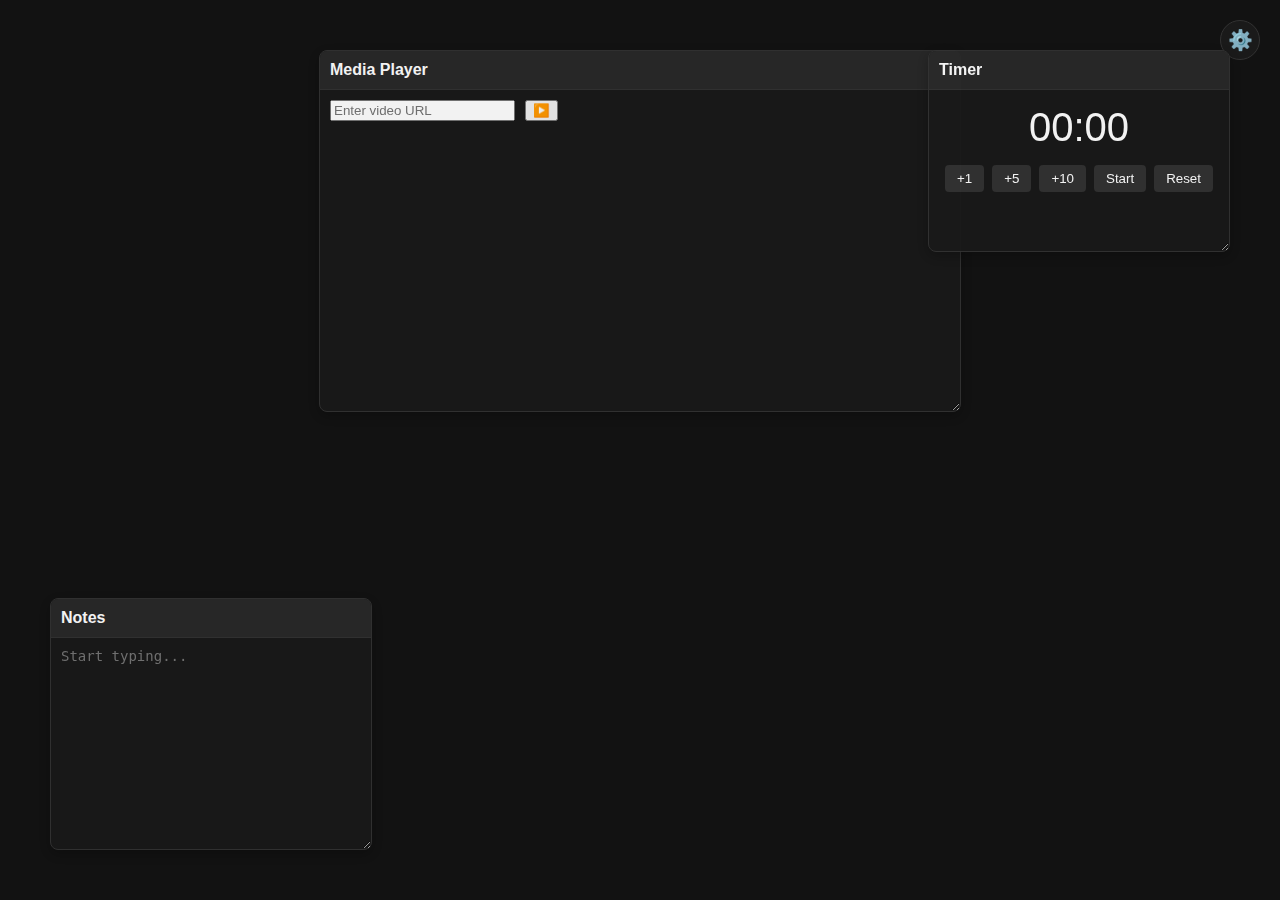
==== index.html @ 60ef2e62 "Update index.html" ====
<!DOCTYPE html>
<html lang="en">
<head>
    <meta charset="UTF-8">
    <meta name="viewport" content="width=device-width, initial-scale=1.0">
    <title>Floating Media Suite</title>
    <link rel="stylesheet" href="styles.css">
</head>
<body>
    <!-- Settings Gear -->
    <button class="settings-button" id="settingsButton">⚙️</button>

    <!-- Settings Panel -->
    <div class="settings-panel" id="settingsPanel">
        <div class="slider-container">
            <label>Transparency</label>
            <input type="range" min="0" max="1" value="1" step="0.01" class="slider" id="slider">
        </div>
        <div class="settings-buttons">
            <button class="toggle-button" id="toggleNotesButton">Notes</button>
            <button class="toggle-button" id="toggleTimerButton">Timer</button>
            <button class="toggle-button" id="toggleVideoPlayerButton">Video</button>
            <button class="toggle-button" id="watchingModeButton">Watching Mode</button>
            <button class="toggle-button danger" id="superSecretButton">Secret</button>
        </div>
    </div>

    <!-- Floating Windows -->
    <div class="window video-window">
        <div class="title-bar">Media Player</div>
        <div class="video-container">
            <div class="video-controls">
                <input type="text" id="videoUrl" placeholder="Enter video URL">
                <button id="runVideo">▶️</button>
            </div>
            <div id="videoPlayer"></div>
        </div>
    </div>

    <div class="window notes-window">
        <div class="title-bar">Notes</div>
        <textarea class="text-area" placeholder="Start typing..."></textarea>
    </div>

    <div class="window timer-window">
        <div class="title-bar">Timer</div>
        <div class="timer-interface">
            <div id="timerDisplay">00:00</div>
            <div class="timer-controls">
                <button class="timer-btn" id="add1Min">+1</button>
                <button class="timer-btn" id="add5Min">+5</button>
                <button class="timer-btn" id="add10Min">+10</button>
                <button class="timer-btn" id="startTimer">Start</button>
                <button class="timer-btn" id="resetTimer">Reset</button>
            </div>
        </div>
    </div>

    <script src="script.js"></script>
</body>
</html>
---- styles.css ----
:root {
    --dark-bg: #1a1a1a;
    --dark-border: #333333;
    --accent: #2196f3;
    --text: #ffffff;
}

body {
    margin: 0;
    padding: 0;
    background: #121212;
    color: var(--text);
    font-family: 'Segoe UI', sans-serif;
    overflow: hidden;
}

.window {
    position: fixed;
    background: var(--dark-bg);
    border: 1px solid var(--dark-border);
    border-radius: 8px;
    box-shadow: 0 4px 12px rgba(0,0,0,0.25);
    resize: both;
    overflow: hidden;
    min-width: 300px;
    min-height: 200px;
    opacity: 0.95;
    transition: opacity 0.3s ease;
}

.title-bar {
    padding: 10px;
    background: #2a2a2a;
    border-bottom: 1px solid var(--dark-border);
    cursor: move;
    user-select: none;
    font-weight: 600;
}

/* Video Window */
.video-window {
    top: 50px;
    left: 50%;
    transform: translateX(-50%);
    width: 640px;
    height: 360px;
}

.video-container {
    padding: 10px;
    height: calc(100% - 40px);
}

.video-controls {
    display: flex;
    gap: 10px;
    margin-bottom: 10px;
}

#videoPlayer {
    width: 100%;
    height: calc(100% - 40px);
    border: none;
    border-radius: 4px;
}

/* Notes Window */
.notes-window {
    bottom: 50px;
    left: 50px;
    width: 320px;
    height: 250px;
}

.text-area {
    width: 100%;
    height: calc(100% - 40px);
    padding: 10px;
    background: transparent;
    border: none;
    color: var(--text);
    resize: none;
    font-size: 14px;
}

/* Timer Window */
.timer-window {
    top: 50px;
    right: 50px;
    width: 220px;
    height: 150px;
}

.timer-interface {
    padding: 15px;
    text-align: center;
}

#timerDisplay {
    font-size: 2.5em;
    font-weight: 300;
    margin-bottom: 15px;
}

.timer-controls {
    display: flex;
    gap: 8px;
    justify-content: center;
}

.timer-btn {
    padding: 6px 12px;
    background: #333;
    border: none;
    border-radius: 4px;
    color: var(--text);
    cursor: pointer;
    transition: background 0.2s ease;
}

.timer-btn:hover {
    background: #444;
}

/* Settings Panel */
.settings-button {
    position: fixed;
    top: 20px;
    right: 20px;
    background: var(--dark-bg);
    border: 1px solid var(--dark-border);
    border-radius: 50%;
    width: 40px;
    height: 40px;
    cursor: pointer;
    font-size: 20px;
    color: var(--text);
}

.settings-panel {
    position: fixed;
    top: 70px;
    right: 20px;
    background: var(--dark-bg);
    border: 1px solid var(--dark-border);
    border-radius: 8px;
    padding: 15px;
    width: 220px;
    display: none;
}

/* Secret Video Overlay */
.secret-overlay {
    position: fixed;
    top: 50%;
    left: 50%;
    transform: translate(-50%, -50%);
    width: 560px;
    height: 315px;
    border: none;
    z-index: 9999;
}
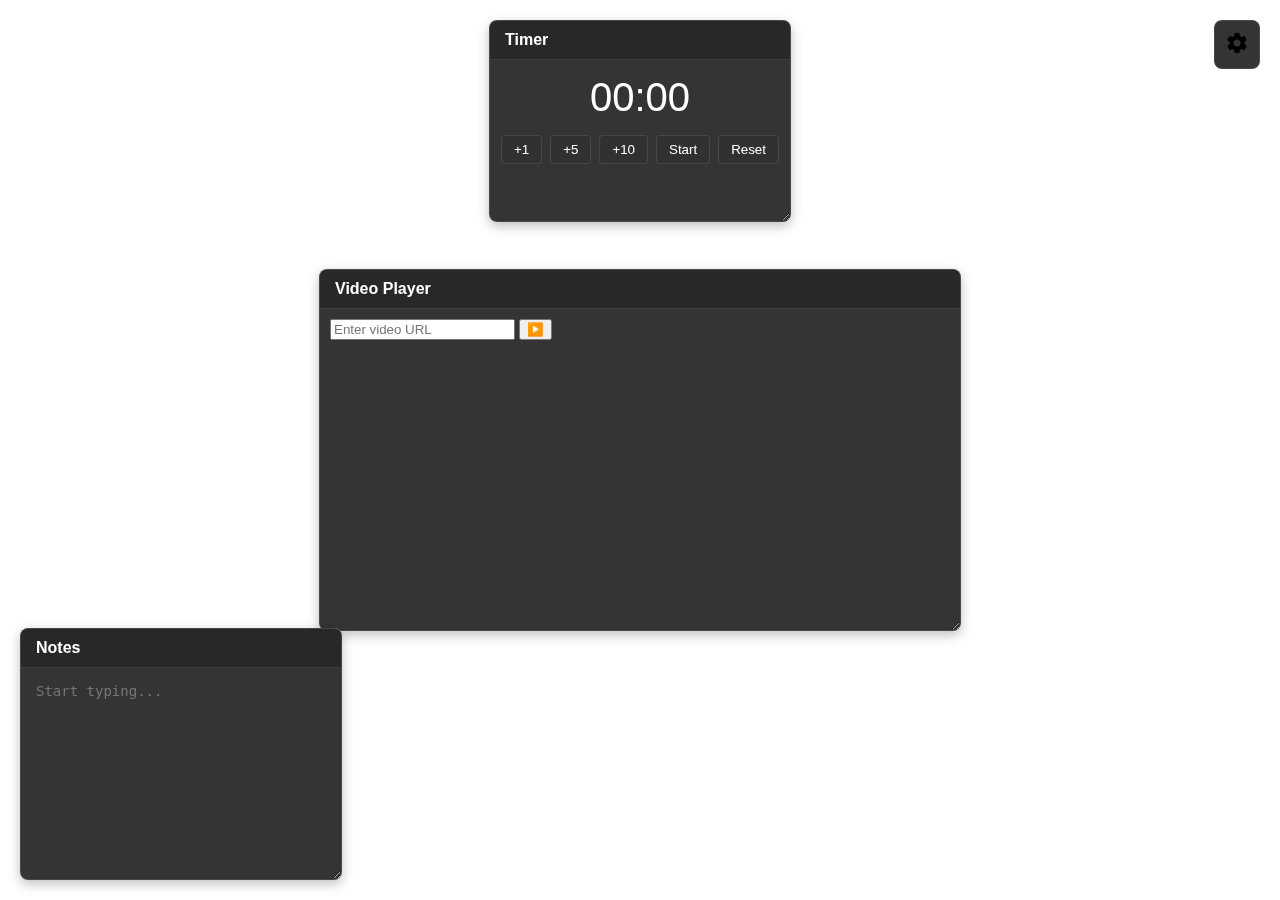
==== commit 323dc37b: "Update index.html" ====
--- a/index.html
+++ b/index.html
@@ -7,27 +7,31 @@
     <link rel="stylesheet" href="styles.css">
 </head>
 <body>
-    <!-- Settings Gear -->
-    <button class="settings-button" id="settingsButton">⚙️</button>
+    <!-- Settings Button -->
+    <button class="settings-button" id="settingsButton">
+        <svg viewBox="0 0 24 24" width="24" height="24">
+            <path fill="currentColor" d="M12,15.5A3.5,3.5 0 0,1 8.5,12A3.5,3.5 0 0,1 12,8.5A3.5,3.5 0 0,1 15.5,12A3.5,3.5 0 0,1 12,15.5M19.43,12.97C19.47,12.65 19.5,12.33 19.5,12C19.5,11.67 19.47,11.34 19.43,11L21.54,9.37C21.73,9.22 21.78,8.95 21.66,8.73L19.66,5.27C19.54,5.05 19.27,4.96 19.05,5.05L16.56,6.05C16.04,5.66 15.5,5.32 14.87,5.07L14.5,2.42C14.46,2.18 14.25,2 14,2H10C9.75,2 9.54,2.18 9.5,2.42L9.13,5.07C8.5,5.32 7.96,5.66 7.44,6.05L4.95,5.05C4.73,4.96 4.46,5.05 4.34,5.27L2.34,8.73C2.21,8.95 2.27,9.22 2.46,9.37L4.57,11C4.53,11.34 4.5,11.67 4.5,12C4.5,12.33 4.53,12.65 4.57,12.97L2.46,14.63C2.27,14.78 2.21,15.05 2.34,15.27L4.34,18.73C4.46,18.95 4.73,19.03 4.95,18.95L7.44,17.94C7.96,18.34 8.5,18.68 9.13,18.93L9.5,21.58C9.54,21.82 9.75,22 10,22H14C14.25,22 14.46,21.82 14.5,21.58L14.87,18.93C15.5,18.68 16.04,18.34 16.56,17.94L19.05,18.95C19.27,19.03 19.54,18.95 19.66,18.73L21.66,15.27C21.78,15.05 21.73,14.78 21.54,14.63L19.43,12.97Z"/>
+        </svg>
+    </button>
 
     <!-- Settings Panel -->
     <div class="settings-panel" id="settingsPanel">
         <div class="slider-container">
-            <label>Transparency</label>
-            <input type="range" min="0" max="1" value="1" step="0.01" class="slider" id="slider">
+            <label>Window Transparency</label>
+            <input type="range" min="0" max="1" value="1" step="0.01" class="slider" id="transparencySlider">
         </div>
         <div class="settings-buttons">
-            <button class="toggle-button" id="toggleNotesButton">Notes</button>
-            <button class="toggle-button" id="toggleTimerButton">Timer</button>
-            <button class="toggle-button" id="toggleVideoPlayerButton">Video</button>
-            <button class="toggle-button" id="watchingModeButton">Watching Mode</button>
-            <button class="toggle-button danger" id="superSecretButton">Secret</button>
+            <button class="toggle-button" id="toggleNotes">Toggle Notes</button>
+            <button class="toggle-button" id="toggleTimer">Toggle Timer</button>
+            <button class="toggle-button" id="toggleVideo">Toggle Video</button>
+            <button class="toggle-button" id="watchingMode">Watching Mode</button>
+            <button class="toggle-button danger" id="superSecretButton" style="display: none;">Super Secret</button>
         </div>
     </div>
 
     <!-- Floating Windows -->
     <div class="window video-window">
-        <div class="title-bar">Media Player</div>
+        <div class="title-bar">Video Player</div>
         <div class="video-container">
             <div class="video-controls">
                 <input type="text" id="videoUrl" placeholder="Enter video URL">
--- a/styles.css
+++ b/styles.css
@@ -1,14 +1,16 @@
+/* styles.css */
 :root {
-    --dark-bg: #1a1a1a;
-    --dark-border: #333333;
+    --dark-bg: rgba(30, 30, 30, 0.9);
+    --dark-border: rgba(255, 255, 255, 0.1);
     --accent: #2196f3;
+    --danger: #f44336;
     --text: #ffffff;
 }
 
 body {
     margin: 0;
     padding: 0;
-    background: #121212;
+    background: transparent;
     color: var(--text);
     font-family: 'Segoe UI', sans-serif;
     overflow: hidden;
@@ -24,13 +26,12 @@
     overflow: hidden;
     min-width: 300px;
     min-height: 200px;
-    opacity: 0.95;
-    transition: opacity 0.3s ease;
+    backdrop-filter: blur(8px);
 }
 
 .title-bar {
-    padding: 10px;
-    background: #2a2a2a;
+    padding: 10px 15px;
+    background: rgba(40, 40, 40, 0.9);
     border-bottom: 1px solid var(--dark-border);
     cursor: move;
     user-select: none;
@@ -39,11 +40,22 @@
 
 /* Video Window */
 .video-window {
-    top: 50px;
+    top: 50%;
     left: 50%;
-    transform: translateX(-50%);
+    transform: translate(-50%, -50%);
     width: 640px;
     height: 360px;
+}
+
+.video-window.watching-mode {
+    border: none;
+    box-shadow: none;
+    background: transparent;
+}
+
+.video-window.watching-mode .title-bar,
+.video-window.watching-mode .video-controls {
+    display: none;
 }
 
 .video-container {
@@ -51,23 +63,17 @@
     height: calc(100% - 40px);
 }
 
-.video-controls {
-    display: flex;
-    gap: 10px;
-    margin-bottom: 10px;
-}
-
 #videoPlayer {
     width: 100%;
-    height: calc(100% - 40px);
+    height: 100%;
     border: none;
     border-radius: 4px;
 }
 
 /* Notes Window */
 .notes-window {
-    bottom: 50px;
-    left: 50px;
+    bottom: 20px;
+    left: 20px;
     width: 320px;
     height: 250px;
 }
@@ -75,7 +81,7 @@
 .text-area {
     width: 100%;
     height: calc(100% - 40px);
-    padding: 10px;
+    padding: 15px;
     background: transparent;
     border: none;
     color: var(--text);
@@ -85,8 +91,9 @@
 
 /* Timer Window */
 .timer-window {
-    top: 50px;
-    right: 50px;
+    top: 20px;
+    left: 50%;
+    transform: translateX(-50%);
     width: 220px;
     height: 150px;
 }
@@ -98,8 +105,8 @@
 
 #timerDisplay {
     font-size: 2.5em;
+    margin-bottom: 15px;
     font-weight: 300;
-    margin-bottom: 15px;
 }
 
 .timer-controls {
@@ -110,8 +117,8 @@
 
 .timer-btn {
     padding: 6px 12px;
-    background: #333;
-    border: none;
+    background: rgba(50, 50, 50, 0.9);
+    border: 1px solid var(--dark-border);
     border-radius: 4px;
     color: var(--text);
     cursor: pointer;
@@ -119,7 +126,7 @@
 }
 
 .timer-btn:hover {
-    background: #444;
+    background: rgba(70, 70, 70, 0.9);
 }
 
 /* Settings Panel */
@@ -129,12 +136,16 @@
     right: 20px;
     background: var(--dark-bg);
     border: 1px solid var(--dark-border);
-    border-radius: 50%;
-    width: 40px;
-    height: 40px;
-    cursor: pointer;
-    font-size: 20px;
-    color: var(--text);
+    border-radius: 8px;
+    padding: 10px;
+    cursor: pointer;
+    transition: all 0.2s ease;
+    backdrop-filter: blur(4px);
+}
+
+.settings-button:hover {
+    background: rgba(50, 50, 50, 0.9);
+    transform: rotate(90deg);
 }
 
 .settings-panel {
@@ -147,6 +158,61 @@
     padding: 15px;
     width: 220px;
     display: none;
+    backdrop-filter: blur(8px);
+}
+
+.slider-container {
+    margin-bottom: 20px;
+}
+
+.slider-container label {
+    display: block;
+    margin-bottom: 8px;
+    font-size: 0.9em;
+}
+
+.slider {
+    width: 100%;
+    height: 4px;
+    border-radius: 2px;
+    background: rgba(255, 255, 255, 0.1);
+    -webkit-appearance: none;
+}
+
+.slider::-webkit-slider-thumb {
+    -webkit-appearance: none;
+    width: 16px;
+    height: 16px;
+    border-radius: 50%;
+    background: var(--accent);
+    cursor: pointer;
+}
+
+.settings-buttons {
+    display: flex;
+    flex-direction: column;
+    gap: 8px;
+}
+
+.toggle-button {
+    padding: 10px;
+    background: rgba(50, 50, 50, 0.9);
+    border: 1px solid var(--dark-border);
+    border-radius: 6px;
+    color: var(--text);
+    cursor: pointer;
+    text-align: left;
+    transition: all 0.2s ease;
+}
+
+.toggle-button:hover {
+    background: rgba(70, 70, 70, 0.9);
+    transform: translateX(4px);
+}
+
+.toggle-button.danger {
+    color: var(--danger);
+    border-color: var(--danger);
 }
 
 /* Secret Video Overlay */
@@ -155,8 +221,17 @@
     top: 50%;
     left: 50%;
     transform: translate(-50%, -50%);
-    width: 560px;
-    height: 315px;
+    width: 640px;
+    height: 360px;
     border: none;
     z-index: 9999;
-}
+    background: transparent;
+    border-radius: 8px;
+    overflow: hidden;
+}
+
+.secret-overlay iframe {
+    width: 100%;
+    height: 100%;
+    border: none;
+}
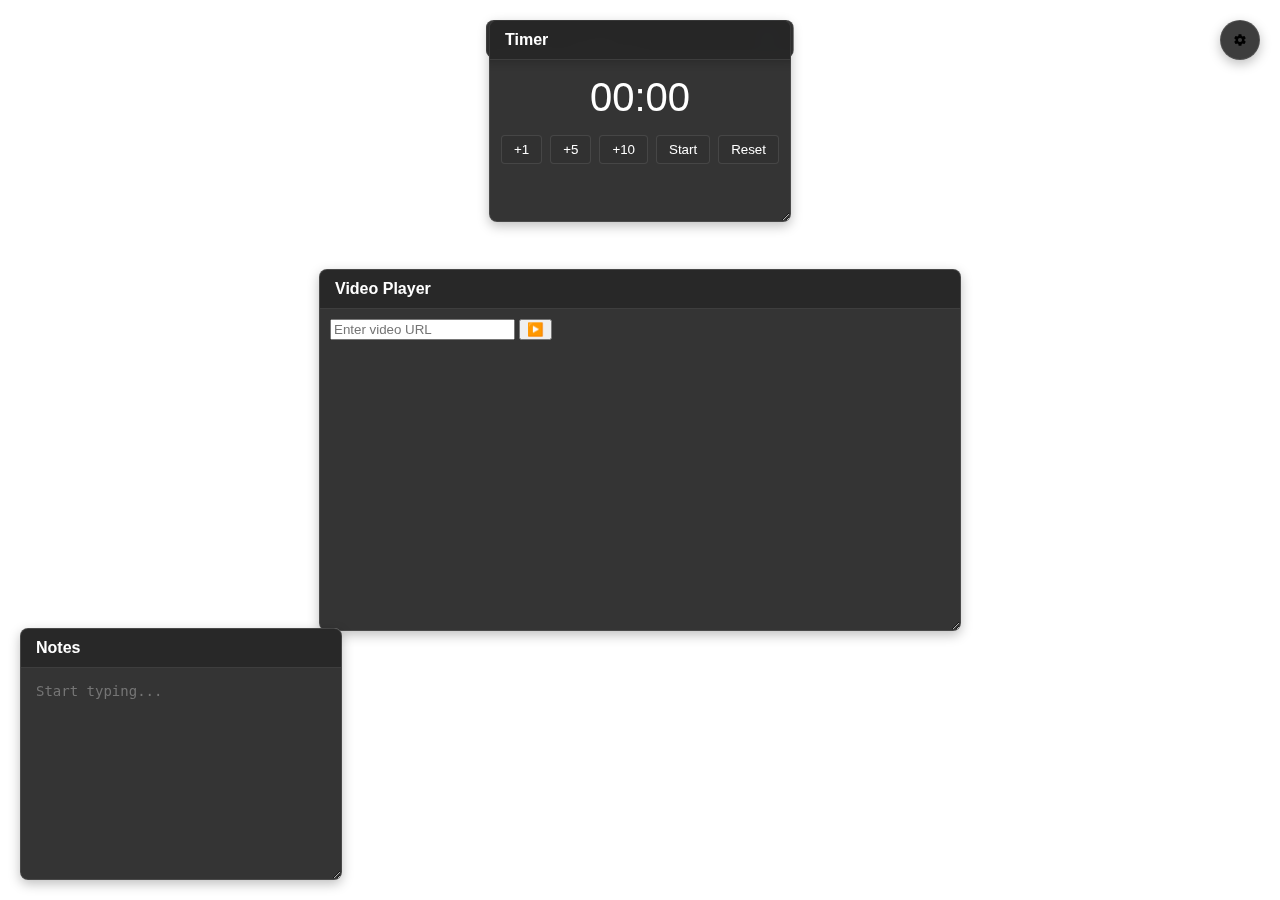
==== commit 87eb11df: "Update index.html" ====
--- a/index.html
+++ b/index.html
@@ -4,9 +4,280 @@
     <meta charset="UTF-8">
     <meta name="viewport" content="width=device-width, initial-scale=1.0">
     <title>Floating Media Suite</title>
-    <link rel="stylesheet" href="styles.css">
+    <style>
+        :root {
+            --dark-bg: rgba(30, 30, 30, 0.9);
+            --dark-border: rgba(255, 255, 255, 0.1);
+            --accent: #2196f3;
+            --danger: #f44336;
+            --text: #ffffff;
+        }
+
+        body {
+            margin: 0;
+            padding: 0;
+            background: transparent;
+            color: var(--text);
+            font-family: 'Segoe UI', sans-serif;
+            overflow: hidden;
+        }
+
+        .window {
+            position: fixed;
+            background: var(--dark-bg);
+            border: 1px solid var(--dark-border);
+            border-radius: 8px;
+            box-shadow: 0 4px 12px rgba(0,0,0,0.25);
+            resize: both;
+            overflow: hidden;
+            min-width: 300px;
+            min-height: 200px;
+            backdrop-filter: blur(8px);
+        }
+
+        .title-bar {
+            padding: 10px 15px;
+            background: rgba(40, 40, 40, 0.9);
+            border-bottom: 1px solid var(--dark-border);
+            cursor: move;
+            user-select: none;
+            font-weight: 600;
+        }
+
+        /* Video Window */
+        .video-window {
+            top: 50%;
+            left: 50%;
+            transform: translate(-50%, -50%);
+            width: 640px;
+            height: 360px;
+        }
+
+        .video-window.watching-mode {
+            border: 2px solid transparent;
+            background: transparent;
+        }
+
+        .video-window.watching-mode .title-bar,
+        .video-window.watching-mode .video-controls {
+            opacity: 0;
+            transition: opacity 0.3s ease;
+        }
+
+        .video-window.watching-mode:hover .title-bar,
+        .video-window.watching-mode:hover .video-controls {
+            opacity: 1;
+        }
+
+        .video-container {
+            padding: 10px;
+            height: calc(100% - 40px);
+        }
+
+        #videoPlayer {
+            width: 100%;
+            height: 100%;
+            border: none;
+            border-radius: 4px;
+        }
+
+        /* Notes Window */
+        .notes-window {
+            bottom: 20px;
+            left: 20px;
+            width: 320px;
+            height: 250px;
+        }
+
+        .text-area {
+            width: 100%;
+            height: calc(100% - 40px);
+            padding: 15px;
+            background: transparent;
+            border: none;
+            color: var(--text);
+            resize: none;
+            font-size: 14px;
+        }
+
+        /* Timer Window */
+        .timer-window {
+            top: 20px;
+            left: 50%;
+            transform: translateX(-50%);
+            width: 220px;
+            height: 150px;
+        }
+
+        .timer-interface {
+            padding: 15px;
+            text-align: center;
+        }
+
+        #timerDisplay {
+            font-size: 2.5em;
+            margin-bottom: 15px;
+            font-weight: 300;
+        }
+
+        .timer-controls {
+            display: flex;
+            gap: 8px;
+            justify-content: center;
+        }
+
+        .timer-btn {
+            padding: 6px 12px;
+            background: rgba(50, 50, 50, 0.9);
+            border: 1px solid var(--dark-border);
+            border-radius: 4px;
+            color: var(--text);
+            cursor: pointer;
+            transition: background 0.2s ease;
+        }
+
+        .timer-btn:hover {
+            background: rgba(70, 70, 70, 0.9);
+        }
+
+        /* Settings Button */
+        .settings-button {
+            position: fixed;
+            top: 20px;
+            right: 20px;
+            background: rgba(40, 40, 40, 0.9);
+            border: 1px solid var(--dark-border);
+            border-radius: 50%;
+            padding: 12px;
+            cursor: pointer;
+            transition: all 0.3s ease;
+            backdrop-filter: blur(4px);
+            box-shadow: 0 4px 12px rgba(0,0,0,0.25);
+            width: 40px;
+            height: 40px;
+            display: flex;
+            align-items: center;
+            justify-content: center;
+        }
+
+        .settings-button:hover {
+            background: rgba(60, 60, 60, 0.9);
+            transform: rotate(180deg) scale(1.1);
+        }
+
+        .settings-button svg {
+            transition: transform 0.3s ease;
+        }
+
+        /* Transparency Controls */
+        .transparency-controls {
+            position: fixed;
+            top: 20px;
+            left: 50%;
+            transform: translateX(-50%);
+            background: var(--dark-bg);
+            border: 1px solid var(--dark-border);
+            border-radius: 8px;
+            padding: 10px 15px;
+            backdrop-filter: blur(8px);
+            display: flex;
+            align-items: center;
+            gap: 10px;
+        }
+
+        .transparency-controls label {
+            font-size: 0.9em;
+            white-space: nowrap;
+        }
+
+        .slider {
+            width: 120px;
+            height: 4px;
+            border-radius: 2px;
+            background: rgba(255, 255, 255, 0.1);
+            -webkit-appearance: none;
+        }
+
+        .slider::-webkit-slider-thumb {
+            -webkit-appearance: none;
+            width: 16px;
+            height: 16px;
+            border-radius: 50%;
+            background: var(--accent);
+            cursor: pointer;
+        }
+
+        /* Settings Panel */
+        .settings-panel {
+            position: fixed;
+            top: 70px;
+            right: 20px;
+            background: var(--dark-bg);
+            border: 1px solid var(--dark-border);
+            border-radius: 8px;
+            padding: 15px;
+            width: 220px;
+            display: none;
+            backdrop-filter: blur(8px);
+        }
+
+        .settings-buttons {
+            display: flex;
+            flex-direction: column;
+            gap: 8px;
+        }
+
+        .toggle-button {
+            padding: 10px;
+            background: rgba(50, 50, 50, 0.9);
+            border: 1px solid var(--dark-border);
+            border-radius: 6px;
+            color: var(--text);
+            cursor: pointer;
+            text-align: left;
+            transition: all 0.2s ease;
+        }
+
+        .toggle-button:hover {
+            background: rgba(70, 70, 70, 0.9);
+            transform: translateX(4px);
+        }
+
+        .toggle-button.danger {
+            color: var(--danger);
+            border-color: var(--danger);
+        }
+
+        /* Secret Video Overlay */
+        .secret-overlay {
+            position: fixed;
+            top: 50%;
+            left: 50%;
+            transform: translate(-50%, -50%);
+            width: 640px;
+            height: 360px;
+            border: none;
+            z-index: 9999;
+            background: transparent;
+            border-radius: 8px;
+            overflow: hidden;
+            box-shadow: 0 0 30px rgba(0,0,0,0.5);
+        }
+
+        .secret-overlay iframe {
+            width: 100%;
+            height: 100%;
+            border: none;
+        }
+    </style>
 </head>
 <body>
+    <!-- Transparency Controls -->
+    <div class="transparency-controls">
+        <label>Window Transparency</label>
+        <input type="range" min="0" max="1" value="1" step="0.01" class="slider" id="transparencySlider">
+    </div>
+
     <!-- Settings Button -->
     <button class="settings-button" id="settingsButton">
         <svg viewBox="0 0 24 24" width="24" height="24">
@@ -16,10 +287,6 @@
 
     <!-- Settings Panel -->
     <div class="settings-panel" id="settingsPanel">
-        <div class="slider-container">
-            <label>Window Transparency</label>
-            <input type="range" min="0" max="1" value="1" step="0.01" class="slider" id="transparencySlider">
-        </div>
         <div class="settings-buttons">
             <button class="toggle-button" id="toggleNotes">Toggle Notes</button>
             <button class="toggle-button" id="toggleTimer">Toggle Timer</button>
@@ -60,6 +327,201 @@
         </div>
     </div>
 
-    <script src="script.js"></script>
+    <script>
+        class MediaSuite {
+            constructor() {
+                this.draggingElement = null;
+                this.dragOffset = { x: 0, y: 0 };
+                this.timerState = { interval: null, time: 0 };
+                this.secretClicks = [];
+                
+                this.initializeDraggableWindows();
+                this.initializeSettingsPanel();
+                this.initializeVideoPlayer();
+                this.initializeTimer();
+                this.initializeSecretButton();
+            }
+
+            initializeDraggableWindows() {
+                document.querySelectorAll('.title-bar').forEach(bar => {
+                    bar.addEventListener('mousedown', (e) => {
+                        this.draggingElement = bar.parentElement;
+                        const rect = this.draggingElement.getBoundingClientRect();
+                        this.dragOffset = {
+                            x: e.clientX - rect.left,
+                            y: e.clientY - rect.top
+                        };
+                    });
+                });
+
+                document.addEventListener('mousemove', (e) => {
+                    if (this.draggingElement) {
+                        this.draggingElement.style.left = `${e.clientX - this.dragOffset.x}px`;
+                        this.draggingElement.style.top = `${e.clientY - this.dragOffset.y}px`;
+                    }
+                });
+
+                document.addEventListener('mouseup', () => {
+                    this.draggingElement = null;
+                });
+            }
+
+            initializeSettingsPanel() {
+                const settingsButton = document.getElementById('settingsButton');
+                const settingsPanel = document.getElementById('settingsPanel');
+                const transparencySlider = document.getElementById('transparencySlider');
+
+                settingsButton.addEventListener('click', () => {
+                    settingsPanel.style.display = 
+                        settingsPanel.style.display === 'block' ? 'none' : 'block';
+                });
+
+                transparencySlider.addEventListener('input', (e) => {
+                    document.querySelectorAll('.window').forEach(window => {
+                        window.style.opacity = e.target.value;
+                    });
+                });
+
+                document.getElementById('toggleNotes').addEventListener('click', () => {
+                    this.toggleWindowVisibility('.notes-window');
+                });
+
+                document.getElementById('toggleTimer').addEventListener('click', () => {
+                    this.toggleWindowVisibility('.timer-window');
+                });
+
+                document.getElementById('toggleVideo').addEventListener('click', () => {
+                    this.toggleWindowVisibility('.video-window');
+                });
+            }
+
+            initializeVideoPlayer() {
+                const runButton = document.getElementById('runVideo');
+                const urlInput = document.getElementById('videoUrl');
+
+                runButton.addEventListener('click', () => {
+                    const url = urlInput.value.trim();
+                    let embedUrl = '';
+
+                    if (url.includes('youtube.com') || url.includes('youtu.be')) {
+                        const videoId = url.match(/(?:v=|\/)([a-zA-Z0-9_-]{11})/)?.[1];
+                        if (videoId) embedUrl = `https://www.youtube.com/embed/${videoId}?autoplay=1`;
+                    } 
+                    else if (url.includes('twitch.tv')) {
+                        const channel = url.split('/').pop();
+                        embedUrl = `https://player.twitch.tv/?channel=${channel}&parent=${location.hostname}`;
+                    } 
+                    else if (url.includes('kick.com')) {
+                        const channel = url.split('/').pop();
+                        embedUrl = `https://player.kick.com/${channel}`;
+                    }
+
+                    if (embedUrl) {
+                        document.getElementById('videoPlayer').innerHTML = `
+                            <iframe src="${embedUrl}" 
+                                    allow="accelerometer; autoplay; encrypted-media; gyroscope; picture-in-picture" 
+                                    allowfullscreen>
+                            </iframe>`;
+                    }
+                });
+            }
+
+            initializeTimer() {
+                const timerControls = {
+                    add1Min: 60,
+                    add5Min: 300,
+                    add10Min: 600,
+                    startTimer: 'start',
+                    resetTimer: 'reset'
+                };
+
+                Object.entries(timerControls).forEach(([id, value]) => {
+                    document.getElementById(id).addEventListener('click', () => {
+                        if (typeof value === 'number') {
+                            this.timerState.time += value;
+                        } else {
+                            if (value === 'start') this.startTimer();
+                            if (value === 'reset') this.resetTimer();
+                        }
+                        this.updateTimerDisplay();
+                    });
+                });
+            }
+
+            initializeSecretButton() {
+                const watchingModeButton = document.getElementById('watchingMode');
+                const secretButton = document.getElementById('superSecretButton');
+
+                watchingModeButton.addEventListener('click', () => {
+                    document.querySelector('.video-window').classList.toggle('watching-mode');
+                    
+                    const now = Date.now();
+                    this.secretClicks = this.secretClicks.filter(clickTime => 
+                        now - clickTime < 3600000
+                    );
+                    this.secretClicks.push(now);
+
+                    if (this.secretClicks.length >= 2) {
+                        secretButton.style.display = 'block';
+                        this.secretClicks = [];
+                        setTimeout(() => {
+                            secretButton.style.display = 'none';
+                        }, 60000);
+                    }
+                });
+
+                secretButton.addEventListener('click', () => {
+                    const overlay = document.createElement('div');
+                    overlay.className = 'secret-overlay';
+                    overlay.innerHTML = `
+                        <iframe src="https://www.youtube.com/embed/xvFZjo5PgG0?autoplay=1" 
+                                allow="autoplay; encrypted-media" 
+                                allowfullscreen>
+                        </iframe>`;
+                    
+                    document.body.appendChild(overlay);
+                    
+                    setTimeout(() => {
+                        overlay.remove();
+                        secretButton.style.display = 'none';
+                    }, 10000);
+                });
+            }
+
+            toggleWindowVisibility(selector) {
+                const window = document.querySelector(selector);
+                window.style.display = window.style.display === 'none' ? 'block' : 'none';
+            }
+
+            startTimer() {
+                clearInterval(this.timerState.interval);
+                this.timerState.interval = setInterval(() => {
+                    if (this.timerState.time <= 0) {
+                        clearInterval(this.timerState.interval);
+                        alert("Timer Complete!");
+                        return;
+                    }
+                    this.timerState.time--;
+                    this.updateTimerDisplay();
+                }, 1000);
+            }
+
+            resetTimer() {
+                clearInterval(this.timerState.interval);
+                this.timerState.time = 0;
+                this.updateTimerDisplay();
+            }
+
+            updateTimerDisplay() {
+                const minutes = Math.floor(this.timerState.time / 60)
+                    .toString().padStart(2, '0');
+                const seconds = (this.timerState.time % 60)
+                    .toString().padStart(2, '0');
+                document.getElementById('timerDisplay').textContent = `${minutes}:${seconds}`;
+            }
+        }
+
+        new MediaSuite();
+    </script>
 </body>
 </html>
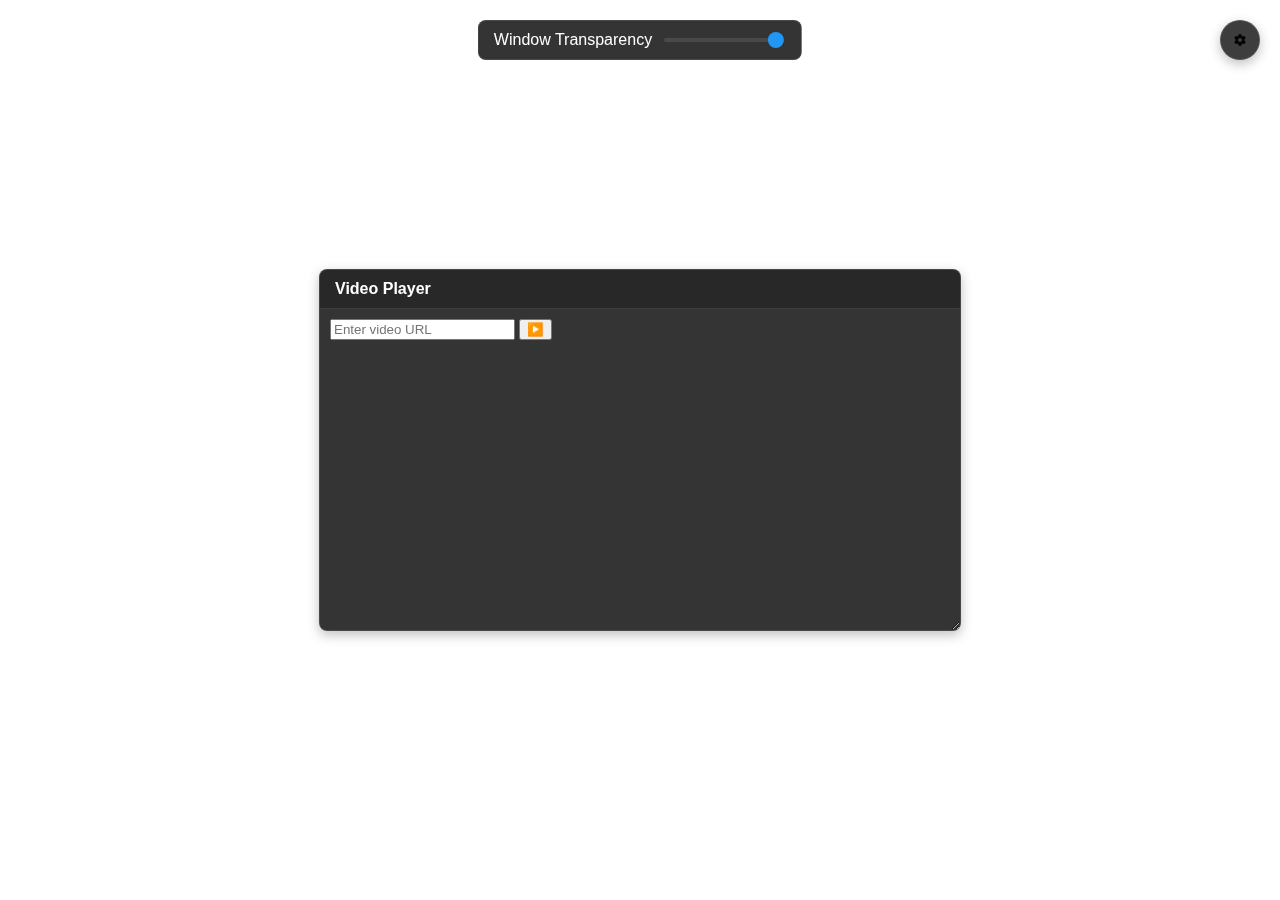
==== commit 2e2ccd47: "Update index.html" ====
--- a/index.html
+++ b/index.html
@@ -29,9 +29,9 @@
             border-radius: 8px;
             box-shadow: 0 4px 12px rgba(0,0,0,0.25);
             resize: both;
-            overflow: hidden;
-            min-width: 300px;
-            min-height: 200px;
+            overflow: auto;
+            min-width: 200px;
+            min-height: 150px;
             backdrop-filter: blur(8px);
         }
 
@@ -54,8 +54,10 @@
         }
 
         .video-window.watching-mode {
-            border: 2px solid transparent;
+            border: none;
             background: transparent;
+            box-shadow: none;
+            resize: none;
         }
 
         .video-window.watching-mode .title-bar,
@@ -72,11 +74,12 @@
         .video-container {
             padding: 10px;
             height: calc(100% - 40px);
+            display: flex;
+            flex-direction: column;
         }
 
         #videoPlayer {
-            width: 100%;
-            height: 100%;
+            flex: 1;
             border: none;
             border-radius: 4px;
         }
@@ -87,6 +90,7 @@
             left: 20px;
             width: 320px;
             height: 250px;
+            display: none;
         }
 
         .text-area {
@@ -107,6 +111,7 @@
             transform: translateX(-50%);
             width: 220px;
             height: 150px;
+            display: none;
         }
 
         .timer-interface {
@@ -165,10 +170,6 @@
             transform: rotate(180deg) scale(1.1);
         }
 
-        .settings-button svg {
-            transition: transform 0.3s ease;
-        }
-
         /* Transparency Controls */
         .transparency-controls {
             position: fixed;
@@ -185,11 +186,6 @@
             gap: 10px;
         }
 
-        .transparency-controls label {
-            font-size: 0.9em;
-            white-space: nowrap;
-        }
-
         .slider {
             width: 120px;
             height: 4px;
@@ -254,8 +250,8 @@
             top: 50%;
             left: 50%;
             transform: translate(-50%, -50%);
-            width: 640px;
-            height: 360px;
+            width: 80vw;
+            height: 80vh;
             border: none;
             z-index: 9999;
             background: transparent;
@@ -377,8 +373,9 @@
                 });
 
                 transparencySlider.addEventListener('input', (e) => {
+                    const alpha = e.target.value;
                     document.querySelectorAll('.window').forEach(window => {
-                        window.style.opacity = e.target.value;
+                        window.style.backgroundColor = `rgba(30, 30, 30, ${alpha})`;
                     });
                 });
 
@@ -419,6 +416,7 @@
                     if (embedUrl) {
                         document.getElementById('videoPlayer').innerHTML = `
                             <iframe src="${embedUrl}" 
+                                    style="width:100%;height:100%" 
                                     allow="accelerometer; autoplay; encrypted-media; gyroscope; picture-in-picture" 
                                     allowfullscreen>
                             </iframe>`;
@@ -475,6 +473,7 @@
                     overlay.className = 'secret-overlay';
                     overlay.innerHTML = `
                         <iframe src="https://www.youtube.com/embed/xvFZjo5PgG0?autoplay=1" 
+                                style="width:100%;height:100%"
                                 allow="autoplay; encrypted-media" 
                                 allowfullscreen>
                         </iframe>`;
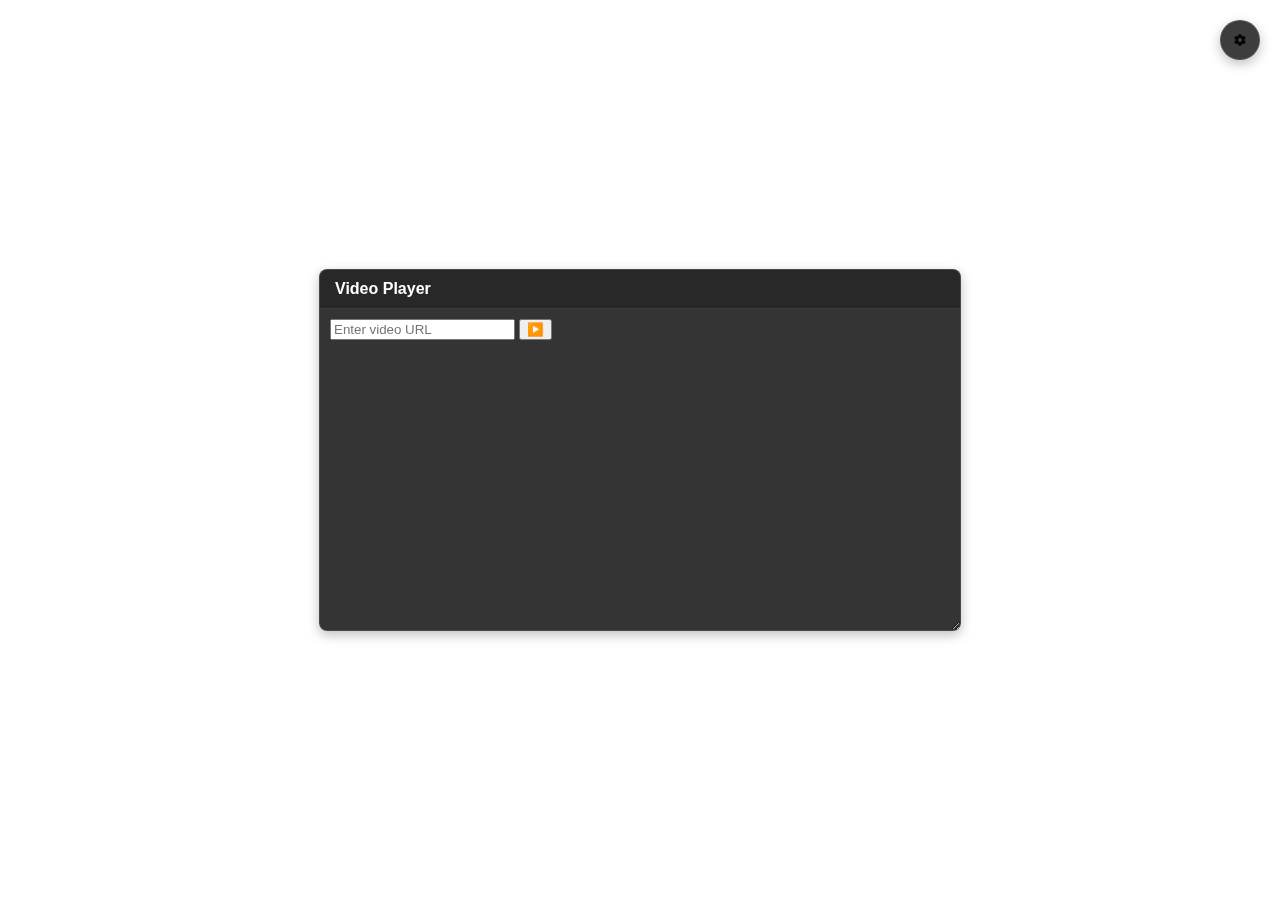
==== commit 115629bc: "Update index.html" ====
--- a/index.html
+++ b/index.html
@@ -29,7 +29,7 @@
             border-radius: 8px;
             box-shadow: 0 4px 12px rgba(0,0,0,0.25);
             resize: both;
-            overflow: auto;
+            overflow: hidden; /* Prevent scrollbars */
             min-width: 200px;
             min-height: 150px;
             backdrop-filter: blur(8px);
@@ -76,12 +76,14 @@
             height: calc(100% - 40px);
             display: flex;
             flex-direction: column;
+            overflow: hidden; /* Prevent scrollbars */
         }
 
         #videoPlayer {
             flex: 1;
             border: none;
             border-radius: 4px;
+            overflow: hidden; /* Prevent scrollbars */
         }
 
         /* Notes Window */
@@ -170,39 +172,6 @@
             transform: rotate(180deg) scale(1.1);
         }
 
-        /* Transparency Controls */
-        .transparency-controls {
-            position: fixed;
-            top: 20px;
-            left: 50%;
-            transform: translateX(-50%);
-            background: var(--dark-bg);
-            border: 1px solid var(--dark-border);
-            border-radius: 8px;
-            padding: 10px 15px;
-            backdrop-filter: blur(8px);
-            display: flex;
-            align-items: center;
-            gap: 10px;
-        }
-
-        .slider {
-            width: 120px;
-            height: 4px;
-            border-radius: 2px;
-            background: rgba(255, 255, 255, 0.1);
-            -webkit-appearance: none;
-        }
-
-        .slider::-webkit-slider-thumb {
-            -webkit-appearance: none;
-            width: 16px;
-            height: 16px;
-            border-radius: 50%;
-            background: var(--accent);
-            cursor: pointer;
-        }
-
         /* Settings Panel */
         .settings-panel {
             position: fixed;
@@ -221,6 +190,33 @@
             display: flex;
             flex-direction: column;
             gap: 8px;
+        }
+
+        .slider-container {
+            margin-bottom: 15px;
+        }
+
+        .slider-container label {
+            display: block;
+            margin-bottom: 8px;
+            font-size: 0.9em;
+        }
+
+        .slider {
+            width: 100%;
+            height: 4px;
+            border-radius: 2px;
+            background: rgba(255, 255, 255, 0.1);
+            -webkit-appearance: none;
+        }
+
+        .slider::-webkit-slider-thumb {
+            -webkit-appearance: none;
+            width: 16px;
+            height: 16px;
+            border-radius: 50%;
+            background: var(--accent);
+            cursor: pointer;
         }
 
         .toggle-button {
@@ -268,12 +264,6 @@
     </style>
 </head>
 <body>
-    <!-- Transparency Controls -->
-    <div class="transparency-controls">
-        <label>Window Transparency</label>
-        <input type="range" min="0" max="1" value="1" step="0.01" class="slider" id="transparencySlider">
-    </div>
-
     <!-- Settings Button -->
     <button class="settings-button" id="settingsButton">
         <svg viewBox="0 0 24 24" width="24" height="24">
@@ -283,6 +273,10 @@
 
     <!-- Settings Panel -->
     <div class="settings-panel" id="settingsPanel">
+        <div class="slider-container">
+            <label>Window Transparency</label>
+            <input type="range" min="0" max="1" value="1" step="0.01" class="slider" id="transparencySlider">
+        </div>
         <div class="settings-buttons">
             <button class="toggle-button" id="toggleNotes">Toggle Notes</button>
             <button class="toggle-button" id="toggleTimer">Toggle Timer</button>
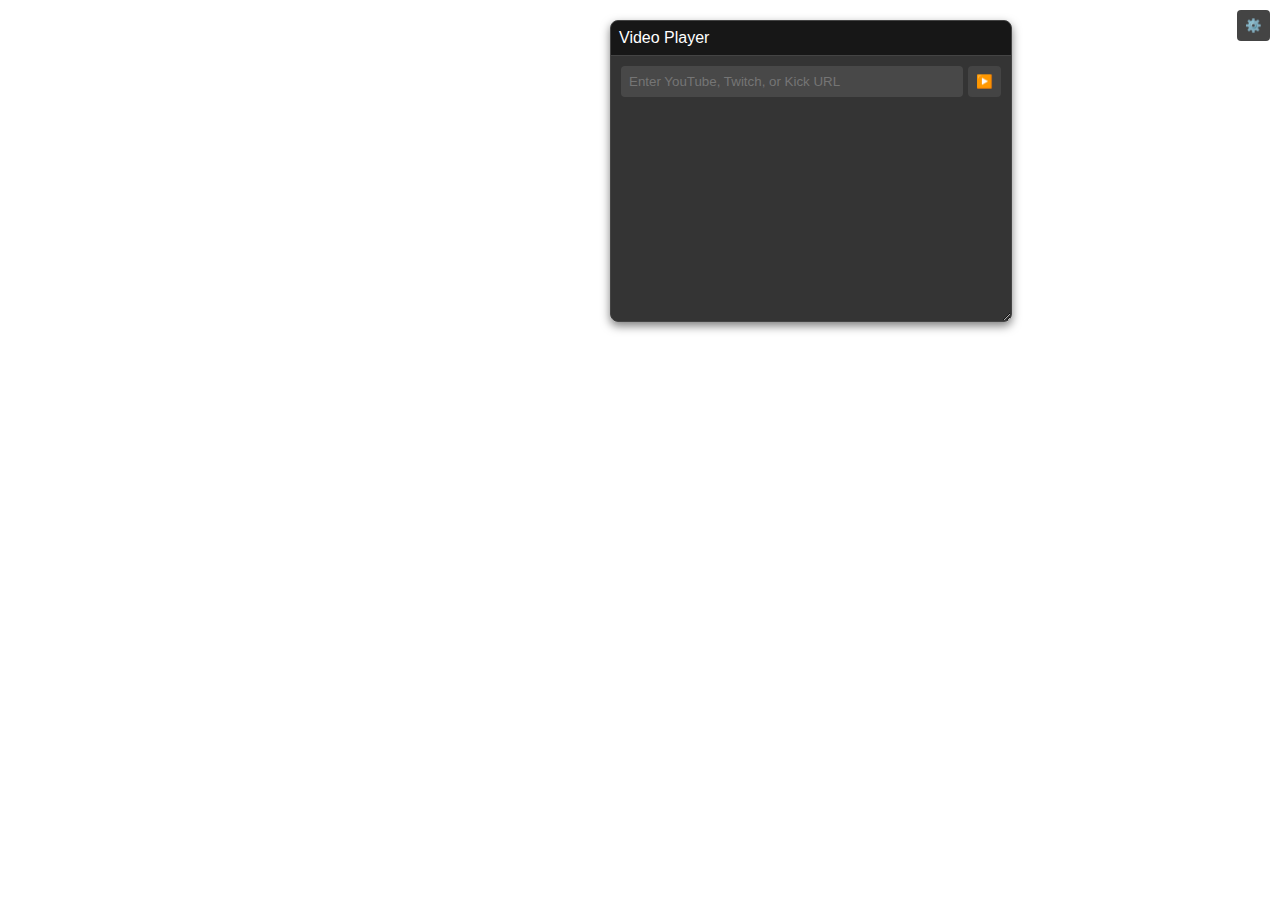
==== commit e629e2f5: "Update index.html" ====
--- a/index.html
+++ b/index.html
@@ -1,520 +1,599 @@
 <!DOCTYPE html>
 <html lang="en">
 <head>
-    <meta charset="UTF-8">
-    <meta name="viewport" content="width=device-width, initial-scale=1.0">
-    <title>Floating Media Suite</title>
-    <style>
-        :root {
-            --dark-bg: rgba(30, 30, 30, 0.9);
-            --dark-border: rgba(255, 255, 255, 0.1);
-            --accent: #2196f3;
-            --danger: #f44336;
-            --text: #ffffff;
-        }
-
-        body {
-            margin: 0;
-            padding: 0;
-            background: transparent;
-            color: var(--text);
-            font-family: 'Segoe UI', sans-serif;
-            overflow: hidden;
-        }
-
-        .window {
-            position: fixed;
-            background: var(--dark-bg);
-            border: 1px solid var(--dark-border);
-            border-radius: 8px;
-            box-shadow: 0 4px 12px rgba(0,0,0,0.25);
-            resize: both;
-            overflow: hidden; /* Prevent scrollbars */
-            min-width: 200px;
-            min-height: 150px;
-            backdrop-filter: blur(8px);
-        }
-
-        .title-bar {
-            padding: 10px 15px;
-            background: rgba(40, 40, 40, 0.9);
-            border-bottom: 1px solid var(--dark-border);
-            cursor: move;
-            user-select: none;
-            font-weight: 600;
-        }
-
-        /* Video Window */
-        .video-window {
-            top: 50%;
-            left: 50%;
-            transform: translate(-50%, -50%);
-            width: 640px;
-            height: 360px;
-        }
-
-        .video-window.watching-mode {
-            border: none;
-            background: transparent;
-            box-shadow: none;
-            resize: none;
-        }
-
-        .video-window.watching-mode .title-bar,
-        .video-window.watching-mode .video-controls {
-            opacity: 0;
-            transition: opacity 0.3s ease;
-        }
-
-        .video-window.watching-mode:hover .title-bar,
-        .video-window.watching-mode:hover .video-controls {
-            opacity: 1;
-        }
-
-        .video-container {
-            padding: 10px;
-            height: calc(100% - 40px);
-            display: flex;
-            flex-direction: column;
-            overflow: hidden; /* Prevent scrollbars */
-        }
-
-        #videoPlayer {
-            flex: 1;
-            border: none;
-            border-radius: 4px;
-            overflow: hidden; /* Prevent scrollbars */
-        }
-
-        /* Notes Window */
-        .notes-window {
-            bottom: 20px;
-            left: 20px;
-            width: 320px;
-            height: 250px;
-            display: none;
-        }
-
-        .text-area {
-            width: 100%;
-            height: calc(100% - 40px);
-            padding: 15px;
-            background: transparent;
-            border: none;
-            color: var(--text);
-            resize: none;
-            font-size: 14px;
-        }
-
-        /* Timer Window */
-        .timer-window {
-            top: 20px;
-            left: 50%;
-            transform: translateX(-50%);
-            width: 220px;
-            height: 150px;
-            display: none;
-        }
-
-        .timer-interface {
-            padding: 15px;
-            text-align: center;
-        }
-
-        #timerDisplay {
-            font-size: 2.5em;
-            margin-bottom: 15px;
-            font-weight: 300;
-        }
-
-        .timer-controls {
-            display: flex;
-            gap: 8px;
-            justify-content: center;
-        }
-
-        .timer-btn {
-            padding: 6px 12px;
-            background: rgba(50, 50, 50, 0.9);
-            border: 1px solid var(--dark-border);
-            border-radius: 4px;
-            color: var(--text);
-            cursor: pointer;
-            transition: background 0.2s ease;
-        }
-
-        .timer-btn:hover {
-            background: rgba(70, 70, 70, 0.9);
-        }
-
-        /* Settings Button */
-        .settings-button {
-            position: fixed;
-            top: 20px;
-            right: 20px;
-            background: rgba(40, 40, 40, 0.9);
-            border: 1px solid var(--dark-border);
-            border-radius: 50%;
-            padding: 12px;
-            cursor: pointer;
-            transition: all 0.3s ease;
-            backdrop-filter: blur(4px);
-            box-shadow: 0 4px 12px rgba(0,0,0,0.25);
-            width: 40px;
-            height: 40px;
-            display: flex;
-            align-items: center;
-            justify-content: center;
-        }
-
-        .settings-button:hover {
-            background: rgba(60, 60, 60, 0.9);
-            transform: rotate(180deg) scale(1.1);
-        }
-
-        /* Settings Panel */
-        .settings-panel {
-            position: fixed;
-            top: 70px;
-            right: 20px;
-            background: var(--dark-bg);
-            border: 1px solid var(--dark-border);
-            border-radius: 8px;
-            padding: 15px;
-            width: 220px;
-            display: none;
-            backdrop-filter: blur(8px);
-        }
-
-        .settings-buttons {
-            display: flex;
-            flex-direction: column;
-            gap: 8px;
-        }
-
-        .slider-container {
-            margin-bottom: 15px;
-        }
-
-        .slider-container label {
-            display: block;
-            margin-bottom: 8px;
-            font-size: 0.9em;
-        }
-
-        .slider {
-            width: 100%;
-            height: 4px;
-            border-radius: 2px;
-            background: rgba(255, 255, 255, 0.1);
-            -webkit-appearance: none;
-        }
-
-        .slider::-webkit-slider-thumb {
-            -webkit-appearance: none;
-            width: 16px;
-            height: 16px;
-            border-radius: 50%;
-            background: var(--accent);
-            cursor: pointer;
-        }
-
-        .toggle-button {
-            padding: 10px;
-            background: rgba(50, 50, 50, 0.9);
-            border: 1px solid var(--dark-border);
-            border-radius: 6px;
-            color: var(--text);
-            cursor: pointer;
-            text-align: left;
-            transition: all 0.2s ease;
-        }
-
-        .toggle-button:hover {
-            background: rgba(70, 70, 70, 0.9);
-            transform: translateX(4px);
-        }
-
-        .toggle-button.danger {
-            color: var(--danger);
-            border-color: var(--danger);
-        }
-
-        /* Secret Video Overlay */
-        .secret-overlay {
-            position: fixed;
-            top: 50%;
-            left: 50%;
-            transform: translate(-50%, -50%);
-            width: 80vw;
-            height: 80vh;
-            border: none;
-            z-index: 9999;
-            background: transparent;
-            border-radius: 8px;
-            overflow: hidden;
-            box-shadow: 0 0 30px rgba(0,0,0,0.5);
-        }
-
-        .secret-overlay iframe {
-            width: 100%;
-            height: 100%;
-            border: none;
-        }
-    </style>
+  <meta charset="UTF-8">
+  <meta name="viewport" content="width=device-width, initial-scale=1.0">
+  <title>Video Player & Other</title>
+  <style>
+    body {
+      margin: 0;
+      padding: 0;
+      background: transparent;
+      font-family: Arial, sans-serif;
+      color: #fff;
+      overflow: hidden;
+    }
+
+    .window {
+      position: absolute;
+      background: rgba(30, 30, 30, 0.9);
+      border: 1px solid #444;
+      border-radius: 8px;
+      box-shadow: 0 4px 10px rgba(0, 0, 0, 0.5);
+      overflow: hidden;
+      resize: both;
+      min-width: 200px;
+      min-height: 150px;
+    }
+
+    .window-header {
+      padding: 8px;
+      background: rgba(20, 20, 20, 0.9);
+      border-bottom: 1px solid #444;
+      cursor: move;
+      user-select: none;
+      display: flex;
+      justify-content: space-between;
+      align-items: center;
+    }
+
+    .window-content {
+      padding: 10px;
+      height: calc(100% - 40px);
+      overflow: hidden;
+      display: flex;
+      flex-direction: column;
+      align-items: center;
+      justify-content: space-between;
+    }
+
+    .notes-window {
+      width: 300px;
+      height: 250px;
+      top: 20px;
+      left: 20px;
+      display: none;
+    }
+
+    .timer-window {
+      width: 250px;
+      height: 200px;
+      top: 20px;
+      left: 340px;
+      display: none;
+    }
+
+    .video-window {
+      width: 400px;
+      height: 300px;
+      top: 20px;
+      left: 610px;
+    }
+
+    textarea {
+      width: 100%;
+      height: 100%;
+      background: transparent;
+      border: none;
+      color: #fff;
+      resize: none;
+      outline: none;
+    }
+
+    .timer-controls {
+      display: flex;
+      flex-direction: column;
+      gap: 5px;
+      align-items: center;
+      width: 100%;
+    }
+
+    .timer-controls .top-buttons {
+      display: flex;
+      gap: 5px;
+    }
+
+    .timer-controls .bottom-buttons {
+      display: flex;
+      gap: 5px;
+    }
+
+    .timer-controls button {
+      background: #444;
+      border: none;
+      color: #fff;
+      padding: 8px;
+      border-radius: 4px;
+      cursor: pointer;
+      flex: 1 1 auto;
+    }
+
+    .timer-controls button:hover {
+      background: #555;
+    }
+
+    .timer-display {
+      font-size: 24px;
+      margin: 10px 0;
+      text-align: center;
+      font-weight: bold;
+      color: white;
+    }
+
+    .timer-display.rainbow {
+      animation: rainbow-wave 1s linear infinite;
+    }
+
+    @keyframes rainbow-wave {
+      0% { color: red; }
+      14% { color: orange; }
+      28% { color: yellow; }
+      42% { color: green; }
+      57% { color: blue; }
+      71% { color: indigo; }
+      85% { color: violet; }
+      100% { color: red; }
+    }
+
+    iframe {
+      width: 100%;
+      height: calc(100% - 40px);
+      border: none;
+      background: transparent;
+    }
+
+    .global-controls {
+      position: fixed;
+      top: 10px;
+      right: 10px;
+      display: flex;
+      gap: 10px;
+      align-items: center;
+    }
+
+    .global-controls button {
+      background: #444;
+      border: none;
+      color: #fff;
+      padding: 8px;
+      border-radius: 4px;
+      cursor: pointer;
+    }
+
+    .global-controls button:hover {
+      background: #555;
+    }
+
+    #start-timer {
+      background: green;
+      opacity: 1;
+    }
+
+    #stop-timer {
+      background: red;
+      opacity: 1;
+    }
+
+    .settings-panel {
+      display: none;
+      position: absolute;
+      top: 40px;
+      right: 10px;
+      background: rgba(30, 30, 30, 0.9);
+      padding: 10px;
+      border-radius: 8px;
+      box-shadow: 0 4px 10px rgba(0, 0, 0, 0.5);
+    }
+
+    .settings-panel label {
+      display: block;
+      margin-bottom: 5px;
+    }
+
+    .settings-panel input[type="range"] {
+      width: 100%;
+    }
+
+    @keyframes flash {
+      0%, 100% { opacity: 1; }
+      50% { opacity: 0; }
+    }
+
+    .video-controls {
+      display: flex;
+      gap: 5px;
+      width: 100%;
+      align-items: center;
+    }
+
+    .video-controls input {
+      flex: 1;
+      padding: 8px;
+      border: none;
+      border-radius: 4px;
+      background: rgba(255, 255, 255, 0.1);
+      color: #fff;
+    }
+
+    .video-controls button {
+      background: #444;
+      border: none;
+      color: #fff;
+      padding: 8px;
+      border-radius: 4px;
+      cursor: pointer;
+    }
+
+    .video-controls button:hover {
+      background: #555;
+    }
+
+    /* New CSS for Watching Mode */
+    .watching-mode .window-header,
+    .watching-mode .video-controls {
+      display: none;
+    }
+
+    .watching-mode .window-content {
+      padding: 0;
+      height: 100%;
+    }
+
+    .watching-mode iframe {
+      height: 100%;
+    }
+
+    /* Super Secret Window Styles */
+    .secret-window {
+      width: 800px; /* 200% larger */
+      height: 600px; /* 200% larger */
+      top: 50%;
+      left: 50%;
+      transform: translate(-50%, -50%); /* Center the window */
+      position: fixed;
+      z-index: 1000;
+    }
+
+    .secret-window iframe {
+      width: 100%;
+      height: 100%;
+    }
+  </style>
 </head>
 <body>
-    <!-- Settings Button -->
-    <button class="settings-button" id="settingsButton">
-        <svg viewBox="0 0 24 24" width="24" height="24">
-            <path fill="currentColor" d="M12,15.5A3.5,3.5 0 0,1 8.5,12A3.5,3.5 0 0,1 12,8.5A3.5,3.5 0 0,1 15.5,12A3.5,3.5 0 0,1 12,15.5M19.43,12.97C19.47,12.65 19.5,12.33 19.5,12C19.5,11.67 19.47,11.34 19.43,11L21.54,9.37C21.73,9.22 21.78,8.95 21.66,8.73L19.66,5.27C19.54,5.05 19.27,4.96 19.05,5.05L16.56,6.05C16.04,5.66 15.5,5.32 14.87,5.07L14.5,2.42C14.46,2.18 14.25,2 14,2H10C9.75,2 9.54,2.18 9.5,2.42L9.13,5.07C8.5,5.32 7.96,5.66 7.44,6.05L4.95,5.05C4.73,4.96 4.46,5.05 4.34,5.27L2.34,8.73C2.21,8.95 2.27,9.22 2.46,9.37L4.57,11C4.53,11.34 4.5,11.67 4.5,12C4.5,12.33 4.53,12.65 4.57,12.97L2.46,14.63C2.27,14.78 2.21,15.05 2.34,15.27L4.34,18.73C4.46,18.95 4.73,19.03 4.95,18.95L7.44,17.94C7.96,18.34 8.5,18.68 9.13,18.93L9.5,21.58C9.54,21.82 9.75,22 10,22H14C14.25,22 14.46,21.82 14.5,21.58L14.87,18.93C15.5,18.68 16.04,18.34 16.56,17.94L19.05,18.95C19.27,19.03 19.54,18.95 19.66,18.73L21.66,15.27C21.78,15.05 21.73,14.78 21.54,14.63L19.43,12.97Z"/>
-        </svg>
-    </button>
-
-    <!-- Settings Panel -->
-    <div class="settings-panel" id="settingsPanel">
-        <div class="slider-container">
-            <label>Window Transparency</label>
-            <input type="range" min="0" max="1" value="1" step="0.01" class="slider" id="transparencySlider">
+  <!-- Notes Window -->
+  <div class="window notes-window">
+    <div class="window-header">
+      <span>Notes</span>
+    </div>
+    <div class="window-content">
+      <textarea placeholder="Type your notes here..."></textarea>
+    </div>
+  </div>
+
+  <!-- Timer Window -->
+  <div class="window timer-window">
+    <div class="window-header">
+      <span>Stop Timer</span>
+    </div>
+    <div class="window-content">
+      <div class="timer-controls">
+        <div class="top-buttons">
+          <button id="add-1">+1</button>
+          <button id="add-5">+5</button>
+          <button id="add-10">+10</button>
         </div>
-        <div class="settings-buttons">
-            <button class="toggle-button" id="toggleNotes">Toggle Notes</button>
-            <button class="toggle-button" id="toggleTimer">Toggle Timer</button>
-            <button class="toggle-button" id="toggleVideo">Toggle Video</button>
-            <button class="toggle-button" id="watchingMode">Watching Mode</button>
-            <button class="toggle-button danger" id="superSecretButton" style="display: none;">Super Secret</button>
+        <div class="timer-display" id="timer-display">00:00:00</div>
+        <div class="bottom-buttons">
+          <button id="start-timer">Start</button>
+          <button id="pause-timer">Pause</button>
+          <button id="stop-timer">Stop</button>
+          <button id="reset-timer">Reset</button>
         </div>
-    </div>
-
-    <!-- Floating Windows -->
-    <div class="window video-window">
-        <div class="title-bar">Video Player</div>
-        <div class="video-container">
-            <div class="video-controls">
-                <input type="text" id="videoUrl" placeholder="Enter video URL">
-                <button id="runVideo">▶️</button>
-            </div>
-            <div id="videoPlayer"></div>
+      </div>
+    </div>
+  </div>
+
+  <!-- Video Window -->
+  <div class="window video-window">
+    <div class="window-header">
+      <span>Video Player</span>
+    </div>
+    <div class="window-content">
+      <div class="video-controls">
+        <input type="text" id="video-url" placeholder="Enter YouTube, Twitch, or Kick URL">
+        <button id="load-video">▶️</button>
+      </div>
+      <iframe id="video-frame" src="" allowfullscreen></iframe>
+    </div>
+  </div>
+
+  <!-- Global Controls -->
+  <div class="global-controls">
+    <button id="settings-button">⚙️</button>
+    <div class="settings-panel" id="global-settings">
+      <label for="global-opacity">Transparency:</label>
+      <input type="range" id="global-opacity" min="0" max="1" step="0.1" value="0.9" oninput="setGlobalOpacity(this.value)">
+      <button onclick="toggleWindow('notes-window')">Toggle Notes</button>
+      <button onclick="toggleWindow('timer-window')">Toggle Timer</button>
+      <button onclick="toggleWindow('video-window')">Toggle Video</button>
+      <button id="watch-toggle" onclick="toggleWatchingMode()">Watching Mode</button>
+      <button id="super-secret-button" style="display: none;" onclick="openSecretWindow()">Super Secret Button</button>
+    </div>
+  </div>
+
+  <script>
+    // Make windows draggable
+    const windows = document.querySelectorAll('.window');
+    windows.forEach(window => {
+      const header = window.querySelector('.window-header');
+      header.addEventListener('mousedown', (e) => {
+        e.preventDefault();
+        const offsetX = e.clientX - window.offsetLeft;
+        const offsetY = e.clientY - window.offsetTop;
+
+        const onMouseMove = (e) => {
+          window.style.left = `${e.clientX - offsetX}px`;
+          window.style.top = `${e.clientY - offsetY}px`;
+        };
+
+        const onMouseUp = () => {
+          document.removeEventListener('mousemove', onMouseMove);
+          document.removeEventListener('mouseup', onMouseUp);
+        };
+
+        document.addEventListener('mousemove', onMouseMove);
+        document.addEventListener('mouseup', onMouseUp);
+      });
+    });
+
+    // Timer functionality
+    let timerInterval;
+    let time = 0;
+    const timerDisplay = document.getElementById('timer-display');
+
+    function updateTimer() {
+      const hours = Math.floor(time / 3600).toString().padStart(2, '0');
+      const minutes = Math.floor((time % 3600) / 60).toString().padStart(2, '0');
+      const seconds = (time % 60).toString().padStart(2, '0');
+      timerDisplay.textContent = `${hours}:${minutes}:${seconds}`;
+    }
+
+    function timerEnd() {
+      let flashCount = 0;
+      const flashInterval = setInterval(() => {
+        timerDisplay.style.visibility = timerDisplay.style.visibility === 'hidden' ? 'visible' : 'hidden';
+        flashCount++;
+        if (flashCount >= 6) {
+          clearInterval(flashInterval);
+          timerDisplay.style.visibility = 'visible';
+        }
+      }, 200);
+
+      timerDisplay.classList.add('rainbow');
+      setTimeout(() => {
+        timerDisplay.classList.remove('rainbow');
+      }, 5000);
+
+      const sound = new Audio('https://cdn.pixabay.com/download/audio/2021/08/09/audio_3ddd1e5402.mp3?filename=bomb-countdown-beeps-6868.mp3');
+      sound.volume = 0.3;
+      sound.play();
+    }
+
+    document.getElementById('start-timer').addEventListener('click', () => {
+      if (!timerInterval) {
+        timerInterval = setInterval(() => {
+          time--;
+          if (time <= 0) {
+            clearInterval(timerInterval);
+            timerInterval = null;
+            time = 0;
+            timerEnd();
+          }
+          updateTimer();
+        }, 1000);
+      }
+    });
+
+    document.getElementById('pause-timer').addEventListener('click', () => {
+      clearInterval(timerInterval);
+      timerInterval = null;
+    });
+
+    document.getElementById('stop-timer').addEventListener('click', () => {
+      clearInterval(timerInterval);
+      timerInterval = null;
+      time = 0;
+      updateTimer();
+    });
+
+    document.getElementById('reset-timer').addEventListener('click', () => {
+      time = 0;
+      updateTimer();
+    });
+
+    document.getElementById('add-1').addEventListener('click', () => {
+      time += 60;
+      updateTimer();
+    });
+
+    document.getElementById('add-5').addEventListener('click', () => {
+      time += 300;
+      updateTimer();
+    });
+
+    document.getElementById('add-10').addEventListener('click', () => {
+      time += 600;
+      updateTimer();
+    });
+
+    // Video player functionality
+    document.getElementById('load-video').addEventListener('click', () => {
+      const url = document.getElementById('video-url').value.trim();
+      const videoFrame = document.getElementById('video-frame');
+
+      if (url) {
+        // Check for YouTube URLs
+        if (url.includes('youtube.com') || url.includes('youtu.be')) {
+          const videoId = extractYouTubeVideoId(url);
+          if (videoId) {
+            videoFrame.src = `https://www.youtube.com/embed/${videoId}`;
+          } else {
+            alert('Invalid YouTube URL. Please enter a valid YouTube link.');
+          }
+        }
+        // Check for Twitch URLs
+        else if (url.includes('twitch.tv')) {
+          const embedUrl = getTwitchEmbedUrl(url);
+          if (embedUrl) {
+            videoFrame.src = embedUrl;
+          } else {
+            alert('Invalid Twitch URL. Please enter a valid Twitch channel, video, or clip URL.');
+          }
+        }
+        // Check for Kick URLs
+        else if (url.includes('kick.com')) {
+          const embedUrl = getKickEmbedUrl(url);
+          if (embedUrl) {
+            videoFrame.src = embedUrl;
+          } else {
+            alert('Invalid Kick URL. Please enter a valid Kick channel URL.');
+          }
+        }
+        // Handle other URLs
+        else {
+          videoFrame.src = url;
+        }
+      }
+    });
+
+    // Function to extract YouTube video ID from URL
+    function extractYouTubeVideoId(url) {
+      const regex = /(?:youtube\.com\/(?:[^\/\n\s]+\/\S+\/|(?:v|e(?:mbed)?)\/|\S*?[?&]v=)|youtu\.be\/)([a-zA-Z0-9_-]{11})/;
+      const match = url.match(regex);
+      return match ? match[1] : null;
+    }
+
+    // Function to handle Twitch URLs
+    function getTwitchEmbedUrl(url) {
+      try {
+        const parsedUrl = new URL(url);
+        const pathSegments = parsedUrl.pathname.split('/').filter(p => p);
+        let type, id;
+
+        if (pathSegments.length >= 3 && pathSegments[1] === 'v') {
+          type = 'video';
+          id = pathSegments[2];
+        } else if (pathSegments.length >= 3 && pathSegments[1] === 'clip') {
+          type = 'clip';
+          id = pathSegments[2];
+        } else if (pathSegments.length >= 1) {
+          type = 'channel';
+          id = pathSegments[0];
+        } else {
+          return null;
+        }
+
+        // Use the current hostname for the parent parameter
+        const parentHost = window.location.hostname || 'localhost';
+        return `https://player.twitch.tv/?${type}=${encodeURIComponent(id)}&parent=${parentHost}`;
+      } catch (e) {
+        return null;
+      }
+    }
+
+    // Function to handle Kick URLs
+    function getKickEmbedUrl(url) {
+      try {
+        const parsedUrl = new URL(url);
+        const pathSegments = parsedUrl.pathname.split('/').filter(p => p);
+
+        if (pathSegments.length >= 1) {
+          const channelName = pathSegments[0];
+          return `https://player.kick.com/${channelName}`;
+        } else {
+          return null;
+        }
+      } catch (e) {
+        return null;
+      }
+    }
+
+    // Global settings functionality
+    const settingsButton = document.getElementById('settings-button');
+    const settingsPanel = document.getElementById('global-settings');
+
+    settingsButton.addEventListener('click', () => {
+      settingsPanel.style.display = settingsPanel.style.display === 'block' ? 'none' : 'block';
+    });
+
+    function setGlobalOpacity(opacity) {
+      windows.forEach(window => {
+        window.style.opacity = opacity;
+      });
+    }
+
+    function toggleWindow(windowId) {
+      const window = document.querySelector(`.${windowId}`);
+      if (window.style.display === 'none' || window.style.display === '') {
+        window.style.display = 'block'; // Show the window
+      } else {
+        window.style.display = 'none'; // Hide the window
+      }
+    }
+
+    // Watching Mode functionality
+    let isWatchingMode = false;
+    let watchModeClicks = 0;
+    let watchModeTimer = null;
+    const superSecretButton = document.getElementById('super-secret-button');
+
+    function toggleWatchingMode() {
+      const videoWindow = document.querySelector('.video-window');
+      const watchToggleButton = document.getElementById('watch-toggle');
+
+      isWatchingMode = !isWatchingMode;
+
+      if (isWatchingMode) {
+        videoWindow.classList.add('watching-mode');
+        watchToggleButton.textContent = 'Change Video';
+      } else {
+        videoWindow.classList.remove('watching-mode');
+        watchToggleButton.textContent = 'Watching Mode';
+      }
+
+      // Track clicks for Super Secret Button
+      watchModeClicks++;
+      if (watchModeClicks === 2) {
+        superSecretButton.style.display = 'block'; // Show the Super Secret Button
+        watchModeClicks = 0; // Reset click counter
+        if (watchModeTimer) clearTimeout(watchModeTimer); // Reset the timer
+        watchModeTimer = setTimeout(() => {
+          superSecretButton.style.display = 'none'; // Hide the button after 500 seconds
+        }, 500000); // 500 seconds
+      }
+    }
+
+    // Super Secret Button functionality
+    function openSecretWindow() {
+      const secretWindow = document.createElement('div');
+      secretWindow.className = 'window secret-window';
+      secretWindow.innerHTML = `
+        <div class="window-header">
+          <span>:plp:</span>
         </div>
-    </div>
-
-    <div class="window notes-window">
-        <div class="title-bar">Notes</div>
-        <textarea class="text-area" placeholder="Start typing..."></textarea>
-    </div>
-
-    <div class="window timer-window">
-        <div class="title-bar">Timer</div>
-        <div class="timer-interface">
-            <div id="timerDisplay">00:00</div>
-            <div class="timer-controls">
-                <button class="timer-btn" id="add1Min">+1</button>
-                <button class="timer-btn" id="add5Min">+5</button>
-                <button class="timer-btn" id="add10Min">+10</button>
-                <button class="timer-btn" id="startTimer">Start</button>
-                <button class="timer-btn" id="resetTimer">Reset</button>
-            </div>
+        <div class="window-content">
+          <iframe src="https://www.youtube.com/embed/xvFZjo5PgG0?autoplay=1" allowfullscreen></iframe>
         </div>
-    </div>
-
-    <script>
-        class MediaSuite {
-            constructor() {
-                this.draggingElement = null;
-                this.dragOffset = { x: 0, y: 0 };
-                this.timerState = { interval: null, time: 0 };
-                this.secretClicks = [];
-                
-                this.initializeDraggableWindows();
-                this.initializeSettingsPanel();
-                this.initializeVideoPlayer();
-                this.initializeTimer();
-                this.initializeSecretButton();
-            }
-
-            initializeDraggableWindows() {
-                document.querySelectorAll('.title-bar').forEach(bar => {
-                    bar.addEventListener('mousedown', (e) => {
-                        this.draggingElement = bar.parentElement;
-                        const rect = this.draggingElement.getBoundingClientRect();
-                        this.dragOffset = {
-                            x: e.clientX - rect.left,
-                            y: e.clientY - rect.top
-                        };
-                    });
-                });
-
-                document.addEventListener('mousemove', (e) => {
-                    if (this.draggingElement) {
-                        this.draggingElement.style.left = `${e.clientX - this.dragOffset.x}px`;
-                        this.draggingElement.style.top = `${e.clientY - this.dragOffset.y}px`;
-                    }
-                });
-
-                document.addEventListener('mouseup', () => {
-                    this.draggingElement = null;
-                });
-            }
-
-            initializeSettingsPanel() {
-                const settingsButton = document.getElementById('settingsButton');
-                const settingsPanel = document.getElementById('settingsPanel');
-                const transparencySlider = document.getElementById('transparencySlider');
-
-                settingsButton.addEventListener('click', () => {
-                    settingsPanel.style.display = 
-                        settingsPanel.style.display === 'block' ? 'none' : 'block';
-                });
-
-                transparencySlider.addEventListener('input', (e) => {
-                    const alpha = e.target.value;
-                    document.querySelectorAll('.window').forEach(window => {
-                        window.style.backgroundColor = `rgba(30, 30, 30, ${alpha})`;
-                    });
-                });
-
-                document.getElementById('toggleNotes').addEventListener('click', () => {
-                    this.toggleWindowVisibility('.notes-window');
-                });
-
-                document.getElementById('toggleTimer').addEventListener('click', () => {
-                    this.toggleWindowVisibility('.timer-window');
-                });
-
-                document.getElementById('toggleVideo').addEventListener('click', () => {
-                    this.toggleWindowVisibility('.video-window');
-                });
-            }
-
-            initializeVideoPlayer() {
-                const runButton = document.getElementById('runVideo');
-                const urlInput = document.getElementById('videoUrl');
-
-                runButton.addEventListener('click', () => {
-                    const url = urlInput.value.trim();
-                    let embedUrl = '';
-
-                    if (url.includes('youtube.com') || url.includes('youtu.be')) {
-                        const videoId = url.match(/(?:v=|\/)([a-zA-Z0-9_-]{11})/)?.[1];
-                        if (videoId) embedUrl = `https://www.youtube.com/embed/${videoId}?autoplay=1`;
-                    } 
-                    else if (url.includes('twitch.tv')) {
-                        const channel = url.split('/').pop();
-                        embedUrl = `https://player.twitch.tv/?channel=${channel}&parent=${location.hostname}`;
-                    } 
-                    else if (url.includes('kick.com')) {
-                        const channel = url.split('/').pop();
-                        embedUrl = `https://player.kick.com/${channel}`;
-                    }
-
-                    if (embedUrl) {
-                        document.getElementById('videoPlayer').innerHTML = `
-                            <iframe src="${embedUrl}" 
-                                    style="width:100%;height:100%" 
-                                    allow="accelerometer; autoplay; encrypted-media; gyroscope; picture-in-picture" 
-                                    allowfullscreen>
-                            </iframe>`;
-                    }
-                });
-            }
-
-            initializeTimer() {
-                const timerControls = {
-                    add1Min: 60,
-                    add5Min: 300,
-                    add10Min: 600,
-                    startTimer: 'start',
-                    resetTimer: 'reset'
-                };
-
-                Object.entries(timerControls).forEach(([id, value]) => {
-                    document.getElementById(id).addEventListener('click', () => {
-                        if (typeof value === 'number') {
-                            this.timerState.time += value;
-                        } else {
-                            if (value === 'start') this.startTimer();
-                            if (value === 'reset') this.resetTimer();
-                        }
-                        this.updateTimerDisplay();
-                    });
-                });
-            }
-
-            initializeSecretButton() {
-                const watchingModeButton = document.getElementById('watchingMode');
-                const secretButton = document.getElementById('superSecretButton');
-
-                watchingModeButton.addEventListener('click', () => {
-                    document.querySelector('.video-window').classList.toggle('watching-mode');
-                    
-                    const now = Date.now();
-                    this.secretClicks = this.secretClicks.filter(clickTime => 
-                        now - clickTime < 3600000
-                    );
-                    this.secretClicks.push(now);
-
-                    if (this.secretClicks.length >= 2) {
-                        secretButton.style.display = 'block';
-                        this.secretClicks = [];
-                        setTimeout(() => {
-                            secretButton.style.display = 'none';
-                        }, 60000);
-                    }
-                });
-
-                secretButton.addEventListener('click', () => {
-                    const overlay = document.createElement('div');
-                    overlay.className = 'secret-overlay';
-                    overlay.innerHTML = `
-                        <iframe src="https://www.youtube.com/embed/xvFZjo5PgG0?autoplay=1" 
-                                style="width:100%;height:100%"
-                                allow="autoplay; encrypted-media" 
-                                allowfullscreen>
-                        </iframe>`;
-                    
-                    document.body.appendChild(overlay);
-                    
-                    setTimeout(() => {
-                        overlay.remove();
-                        secretButton.style.display = 'none';
-                    }, 10000);
-                });
-            }
-
-            toggleWindowVisibility(selector) {
-                const window = document.querySelector(selector);
-                window.style.display = window.style.display === 'none' ? 'block' : 'none';
-            }
-
-            startTimer() {
-                clearInterval(this.timerState.interval);
-                this.timerState.interval = setInterval(() => {
-                    if (this.timerState.time <= 0) {
-                        clearInterval(this.timerState.interval);
-                        alert("Timer Complete!");
-                        return;
-                    }
-                    this.timerState.time--;
-                    this.updateTimerDisplay();
-                }, 1000);
-            }
-
-            resetTimer() {
-                clearInterval(this.timerState.interval);
-                this.timerState.time = 0;
-                this.updateTimerDisplay();
-            }
-
-            updateTimerDisplay() {
-                const minutes = Math.floor(this.timerState.time / 60)
-                    .toString().padStart(2, '0');
-                const seconds = (this.timerState.time % 60)
-                    .toString().padStart(2, '0');
-                document.getElementById('timerDisplay').textContent = `${minutes}:${seconds}`;
-            }
-        }
-
-        new MediaSuite();
-    </script>
+      `;
+
+      document.body.appendChild(secretWindow);
+
+      // Remove the secret window after 9 seconds
+      setTimeout(() => {
+        secretWindow.remove();
+      }, 9000); // 9 seconds
+    }
+  </script>
 </body>
 </html>
